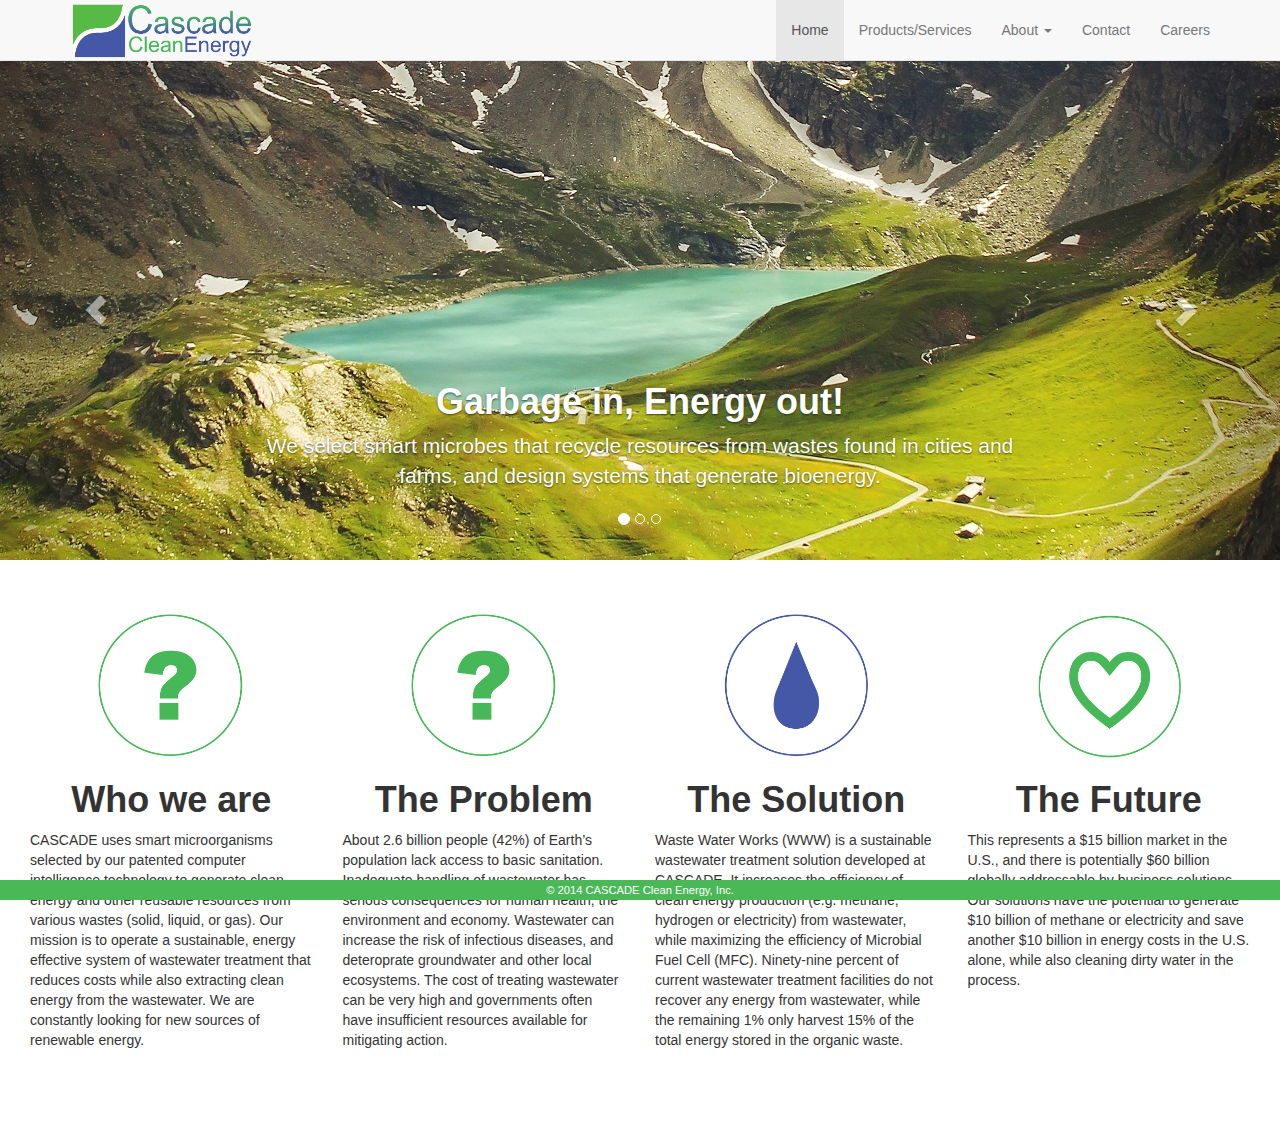
==== index.html @ ba72baf1 "first commit" ====
<!DOCTYPE html> 

<html lang="en">
	<head>
		<link rel="shortcut icon" href="images/favicon.ico" type="image/x-icon">

		<meta charset="utf-8">
		<meta http-equiv="X-UA-Compatible" content="IE=edge">
    	<meta name="viewport" content="width=device-width, initial-scale=1">
    	<title>CASCADE Home</title>
    	<link href="bootstrap/css/bootstrap.min.css" rel="stylesheet">
    	<link href="stylesheets/main-stylesheet.css" rel="stylesheet">

	</head>

	<body>
		<script src="js/jquery-1.11.1.min.js"></script>
		<script src="bootstrap/js/bootstrap.min.js"></script>

		<!-- NAVIGATION BAR (necessary for all webpages) -->
		<nav class="navbar navbar-default navbar-fixed-top" role="navigation">
		  <div class="container">

		  	<div class="navbar-header">

			  	<button type="button" class="navbar-toggle collapsed" data-toggle="collapse" data-target=".navHeaderCollapse">
			  		<span class="icon-bar"></span>
			  		<span class="icon-bar"></span>
			  		<span class="icon-bar"></span>
			  	</button>

			  	<a class="navbar-brand" href="#">
		  			<img class="cclogo" src="images/logo.png">
		  		</a>

			</div>

		  	<div class="collapse navbar-collapse navHeaderCollapse">
		  		<ul class="nav navbar-nav navbar-right">
		  			<li class="active"><a href="#">Home</a></li>
		  			<li><a href="#">Products/Services</a></li>
		  			<li class="dropdown">

		  				<a href="#" class="dropdown-toggle" data-toggle="dropdown">About <b class="caret"></b></a>
		  				<ul class="dropdown-menu">
		  					<li><a href="#">Technology and Overview</a></li>
		  					<li><a href="#">Social Media</a></li>
		  					<li><a href="#">Team</a></li>
		  				</ul>	

		  			</li>
		  			<li><a href="#">Contact</a></li>
		  			<li><a href="#">Careers</a></li>
		  		</ul>
		  	</div>
		  </div>
		</nav>

		<!-- CAROSEL CODE -->
		
		<div id="carousel-example-generic" class="carousel slide" data-ride="carousel">
		  <!-- Indicators -->
		  <ol class="carousel-indicators">
		    <li data-target="#carousel-example-generic" data-slide-to="0" class="active"></li>
		    <li data-target="#carousel-example-generic" data-slide-to="1"></li>
		    <li data-target="#carousel-example-generic" data-slide-to="2"></li>
		  </ol>

		  <!-- Wrapper for slides -->
		  <div class="carousel-inner">
		    <div class="item active">
		      <div id="csimg1" class="carousel-img"></div>
		      <div class="carousel-caption">
		    	<h1><strong>Garbage in, Energy out!</strong></h1>
		    	<p class="lead"> 
		    		We select smart microbes that recycle resources from wastes found in cities and farms, and design systems that generate bioenergy.
		    	</p>
		      </div>
		    </div>

		    <div class="item">
		      <div id="csimg2" class="carousel-img"></div>
		      <div class="carousel-caption">
		        <h1><strong>Our Mission</strong></h1>
		        <p class="lead"> 
		        	We strive to find new and unconventional methods of generating clean energy from wastes, while also benefiting our investors, employees, and society itself.
		    	</p>
		      </div>
		    </div>

		    <div class="item">
		      <div id="csimg3" class="carousel-img"></div>
		      <div class="carousel-caption">
		        <h1><strong>Combining Data Science and Biology</strong></h1>
		        <p class="lead"> 
		        	We use our patented Computer Assisted Strain Construction and Devlopment Engineering (CASCADE) method to select smart microorganisms from our comprehensive bio-database.
		    	</p>
		      </div>
		    </div>

		  </div>

		  <!-- Controls -->
		  <a class="left carousel-control" href="#carousel-example-generic" role="button" data-slide="prev">
		    <span class="glyphicon glyphicon-chevron-left"></span>
		  </a>
		  <a class="right carousel-control" href="#carousel-example-generic" role="button" data-slide="next">
		    <span class="glyphicon glyphicon-chevron-right"></span>
		  </a>
		</div>

		<!-- CONTENT --> 

		<div class="container-fluid">

			<div class="col-md-3 col-sm-9 col-xs-12">
				<div class="center-it hidden-sm">
					<img src="images/the_problem_icon.png" class="homepage-icons">
				</div>

				<div>
					<h1 class="center-it"><strong>Who we are</strong></h1>
					<p>
						CASCADE uses smart microorganisms selected by our patented computer intelligence technology to generate clean energy and other reusable resources from various wastes (solid, liquid, or gas). Our mission is to operate a sustainable, energy effective system of wastewater treatment that reduces costs while also extracting clean energy from the wastewater. We are constantly looking for new sources of renewable energy. 
					</p>
				</div>
			</div>

			<div class="col-md-3 col-sm-9 col-xs-12">
				<div class="center-it hidden-sm">
					<img src="images/the_problem_icon.png" class="homepage-icons">
				</div>

				<div>
					<h1 class="center-it"><strong>The Problem</strong></h1>
					<p>
						About 2.6 billion people (42%) of Earth’s population lack access to basic sanitation. Inadequate handling of wastewater has serious consequences for human health, the environment and economy. Wastewater can increase the risk of infectious diseases, and deteroprate groundwater and other local ecosystems. The cost of treating wastewater can be very high and governments often have insufficient resources available for mitigating action.
					</p>
				</div>
			</div>

			<div class="visible-sm col-sm-3">
				<img src="images/the_problem_icon.png" class="homepage-icons">
			</div>

			<div class="col-md-3 col-sm-9 col-xs-12">
				<div class="center-it hidden-sm">
					<img src="images/the_solution_icon.png" class="homepage-icons">
				</div>

				<div>
					<h1 class="center-it"><strong>The Solution</strong></h1>
					<p>
						Waste Water Works (WWW) is a sustainable wastewater treatment solution developed at CASCADE.  It increases the efficiency of clean energy production (e.g. methane, hydrogen or electricity) from wastewater, while maximizing the efficiency of Microbial Fuel Cell (MFC). Ninety-nine percent of current wastewater treatment facilities do not recover any energy from wastewater, while the remaining 1% only harvest 15% of the total energy stored in the organic waste. 
					</p>
				</div>
			</div>

			<div class="visible-sm col-sm-3">
				<img src="images/the_solution_icon.png" class="homepage-icons">
			</div>

			<div class="col-md-3 col-sm-9 col-xs-12">
				<div class="center-it hidden-sm">
					<img src="images/the_future_icon.png" class="homepage-icons">
				</div>

				<div>
					<h1 class="center-it"><strong>The Future</strong></h1>
					<p>
						This represents a $15 billion market in the U.S., and there is potentially $60 billion globally addressable by business solutions. Our solutions have the potential to generate $10 billion of methane or electricity and save another $10 billion in energy costs in the U.S. alone, while also cleaning dirty water in the process. 
					</p>
				</div>
			</div>

			<div class="visible-sm col-sm-3">
				<img src="images/the_future_icon.png" class="homepage-icons">
			</div>

		</div>	

		<div id="products-services" class="visible-xs container center-it">
			<button type="button" class="btn btn-info btn-lg">Products / Services</button>

		</div>

		<div class="footer">
			<p class="center-it" style="color:white">© 2014 CASCADE Clean Energy, Inc.</p>
		</div>

	</body>

</html>
---- stylesheets/main-stylesheet.css ----
body {padding-top: 60px;}
.basic-header{ color: green}
.cclogo{ max-height: 100%; }

.add-padding{
  padding-top: 30px;
}

#products-services{padding-top: 30px}
#about{
  margin-bottom: 60px;
 }
.center-it {text-align: center;}
.homepage-icons{
  margin-left: auto;
  margin-right: auto;
  height: 150px;
  width: 150px;
}

.jumbotron{
  color: white;
  background:url(../images/nature_image2.jpg); 
    background-repeat: no-repeat;   
    background-position: center top; 
}

/* CUSTOMIZE THE NAVBAR
-------------------------------------------------- */
.navbar-brand,
.navbar-nav li a{
    line-height: 60px;
    height: 60px;
    padding-top: 0;
    padding-bottom: 0;
}

.navbar-header button {
  line-height: 75px;
  height: 40px;

}

/* CUSTOMIZE THE CAROUSEL
-------------------------------------------------- */

/* Carousel base class */
.carousel {
  height: 500px;
  overflow: hidden;
  margin-bottom: 50px;
}
/* Since positioning the image, we need to help out the caption */
.carousel-caption {
  z-index: 10;
}

/* Declare heights because of positioning of img element */
.carousel .item {
  height: 500px;
  background-color: #777;
}
.carousel-inner > .item > .carousel-img {
	width: 100%;
	height: 500px;
	text-align: center;
	align: center;
}

#csimg1{
	background:url(../images/nature_image.jpg); 
    background-repeat: no-repeat;   
    background-position: center top; 
}
#csimg2{
	background:url(../images/city_image.jpg); 
    background-repeat: no-repeat;   
    background-position: center top; 
}
#csimg3{
	background:url(../images/facility_image.jpg); 
    background-repeat: no-repeat;   
    background-position: center top; 
}

/* Sticky footer styles
-------------------------------------------------- */
html {
  position: relative;
  min-height: 100%;
}
body {
  /* Margin bottom by footer height */
  margin-bottom: 80px;
}
.footer {
  z-index: 100;
  position: fixed;
  line-height: 20px;
  bottom: 0;
  width: 100%;
  /* Set the fixed height of the footer here */
  height: 20px;
  background-color: #4BB857;
  font-size: 80%;
}
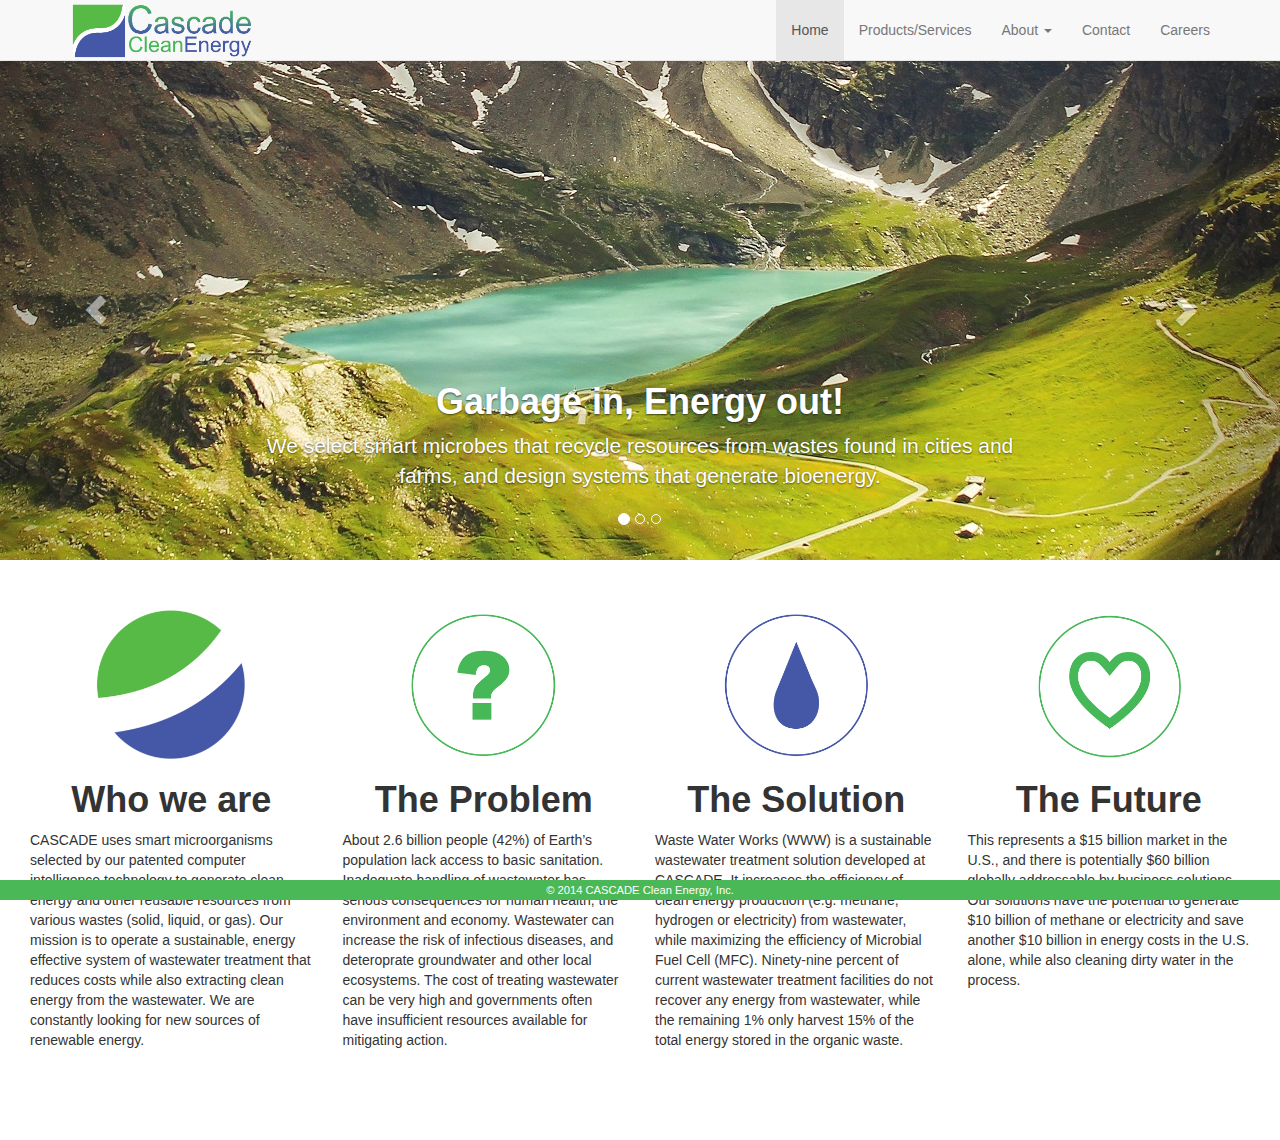
==== commit 94770624: "First release / push" ====
--- a/index.html
+++ b/index.html
@@ -7,7 +7,7 @@
 		<meta charset="utf-8">
 		<meta http-equiv="X-UA-Compatible" content="IE=edge">
     	<meta name="viewport" content="width=device-width, initial-scale=1">
-    	<title>CASCADE Home</title>
+    	<title>Cascade Home</title>
     	<link href="bootstrap/css/bootstrap.min.css" rel="stylesheet">
     	<link href="stylesheets/main-stylesheet.css" rel="stylesheet">
 
@@ -38,19 +38,19 @@
 		  	<div class="collapse navbar-collapse navHeaderCollapse">
 		  		<ul class="nav navbar-nav navbar-right">
 		  			<li class="active"><a href="#">Home</a></li>
-		  			<li><a href="#">Products/Services</a></li>
+		  			<li><a href="links/products-services.html">Products/Services</a></li>
 		  			<li class="dropdown">
 
 		  				<a href="#" class="dropdown-toggle" data-toggle="dropdown">About <b class="caret"></b></a>
 		  				<ul class="dropdown-menu">
-		  					<li><a href="#">Technology and Overview</a></li>
-		  					<li><a href="#">Social Media</a></li>
-		  					<li><a href="#">Team</a></li>
+		  					<li><a href="links/info.html">Technology and Overview</a></li>
+		  					<li><a href="links/social-media.html">Social Media</a></li>
+		  					<li><a href="links/team.html">Team</a></li>
 		  				</ul>	
 
 		  			</li>
-		  			<li><a href="#">Contact</a></li>
-		  			<li><a href="#">Careers</a></li>
+		  			<li><a href="links/contact.html">Contact</a></li>
+		  			<li><a href="links/careers.html">Careers</a></li>
 		  		</ul>
 		  	</div>
 		  </div>
@@ -115,7 +115,7 @@
 
 			<div class="col-md-3 col-sm-9 col-xs-12">
 				<div class="center-it hidden-sm">
-					<img src="images/the_problem_icon.png" class="homepage-icons">
+					<img src="images/who_icon.png" class="homepage-icons">
 				</div>
 
 				<div>
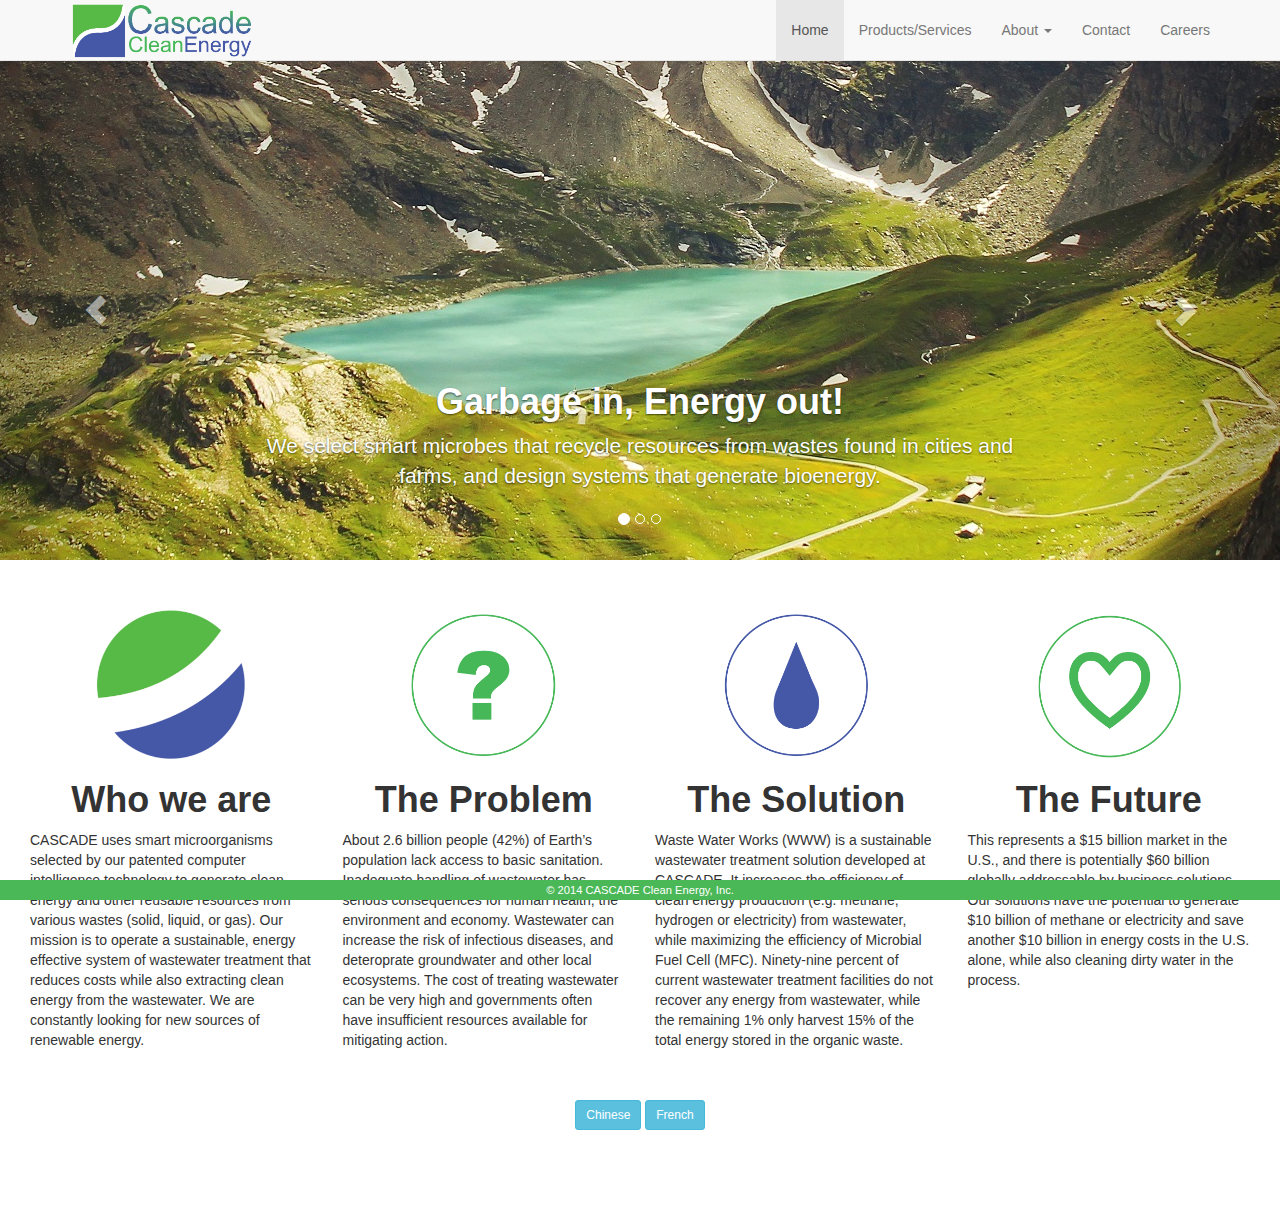
==== commit 1e01b7be: "Fixed links, added language button links" ====
--- a/index.html
+++ b/index.html
@@ -179,9 +179,12 @@
 
 		</div>	
 
+		<div class="row center-it language-links">
+			<p><a class="btn btn-info btn-sm" href="http://www.jscascade.com/" role="button">Chinese</a> <a class="btn btn-info btn-sm" href="http://ccleanenergy.com/french.html" role="button">French</a></p>
+		</div>
+
 		<div id="products-services" class="visible-xs container center-it">
 			<button type="button" class="btn btn-info btn-lg">Products / Services</button>
-
 		</div>
 
 		<div class="footer">
--- a/stylesheets/main-stylesheet.css
+++ b/stylesheets/main-stylesheet.css
@@ -1,4 +1,7 @@
 body {padding-top: 60px;}
+.language-links{
+  padding-top: 40px;
+}
 .basic-header{ color: green}
 .cclogo{ max-height: 100%; }
 
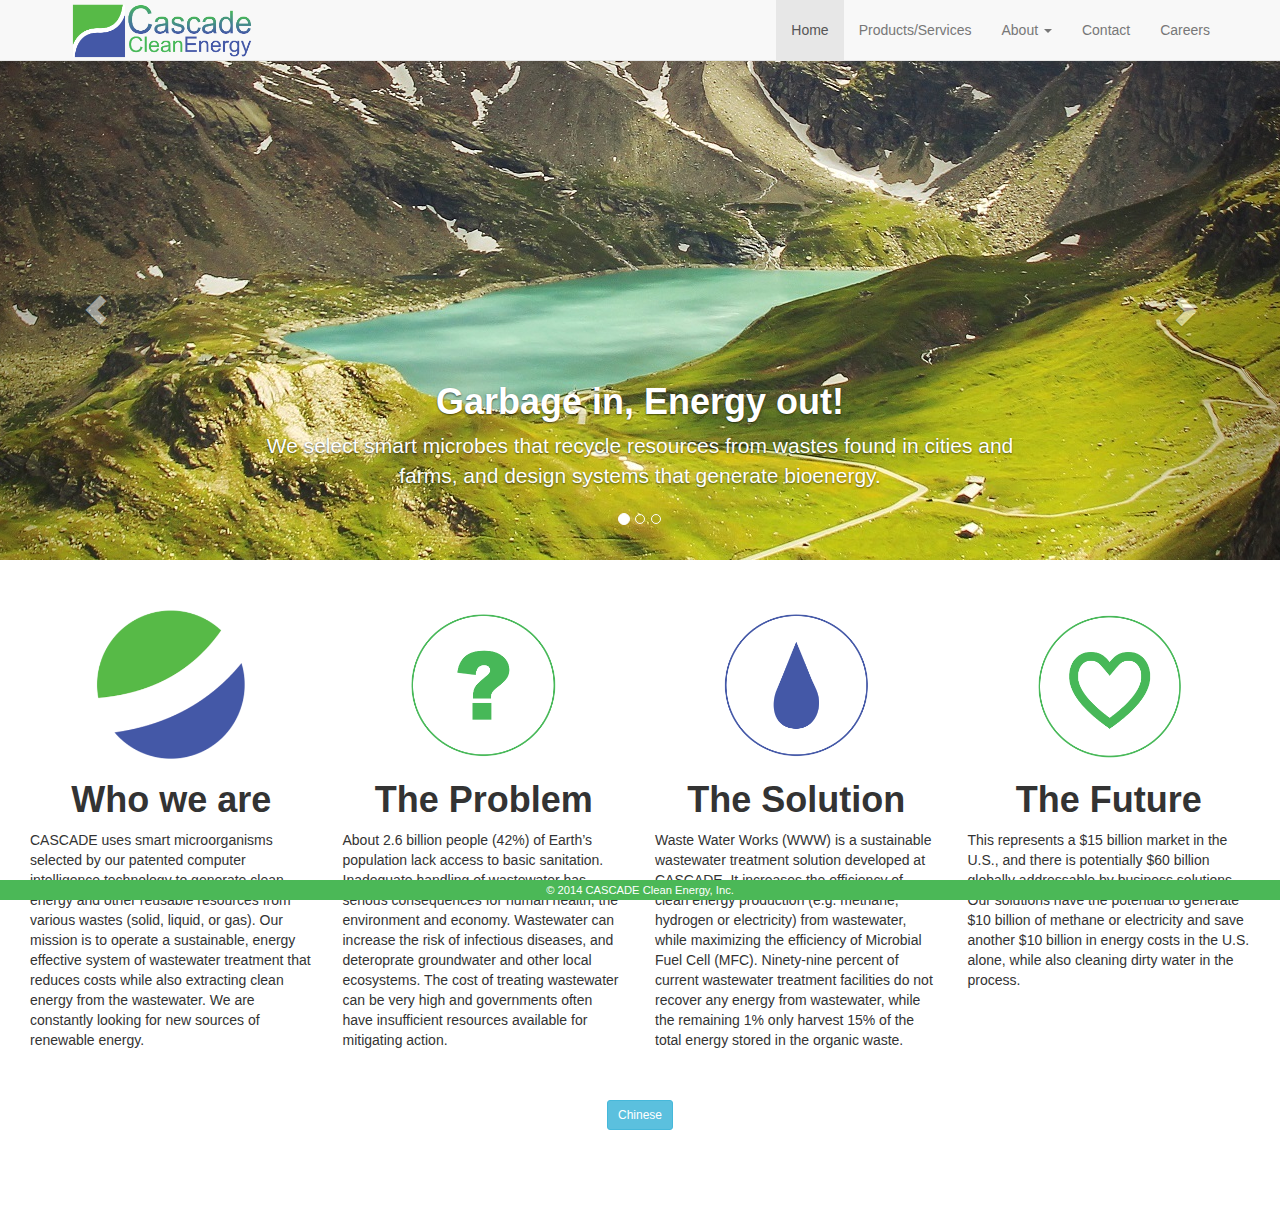
==== commit ecf01f55: "Got rid of french button" ====
--- a/index.html
+++ b/index.html
@@ -180,7 +180,7 @@
 		</div>	
 
 		<div class="row center-it language-links">
-			<p><a class="btn btn-info btn-sm" href="http://www.jscascade.com/" role="button">Chinese</a> <a class="btn btn-info btn-sm" href="http://ccleanenergy.com/french.html" role="button">French</a></p>
+			<p><a class="btn btn-info btn-sm" href="http://www.jscascade.com/" role="button">Chinese</a></p>
 		</div>
 
 		<div id="products-services" class="visible-xs container center-it">
